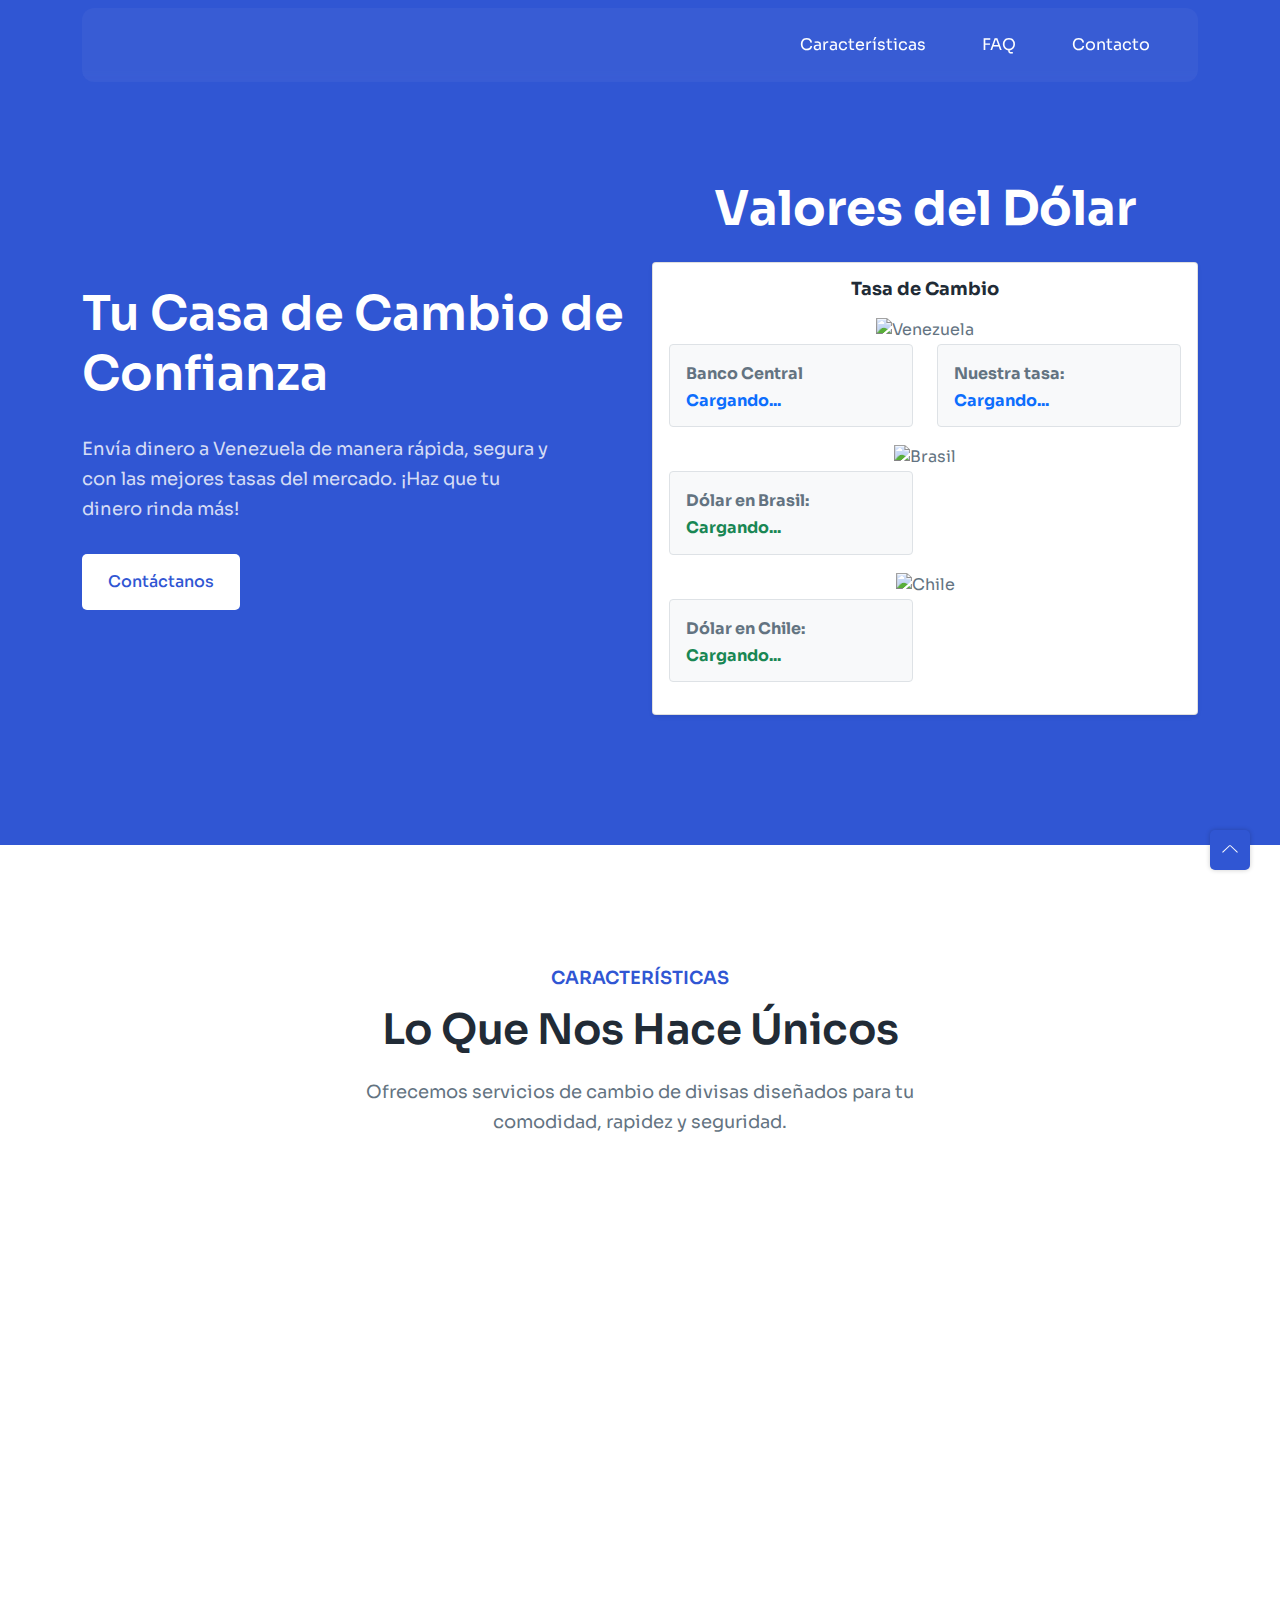
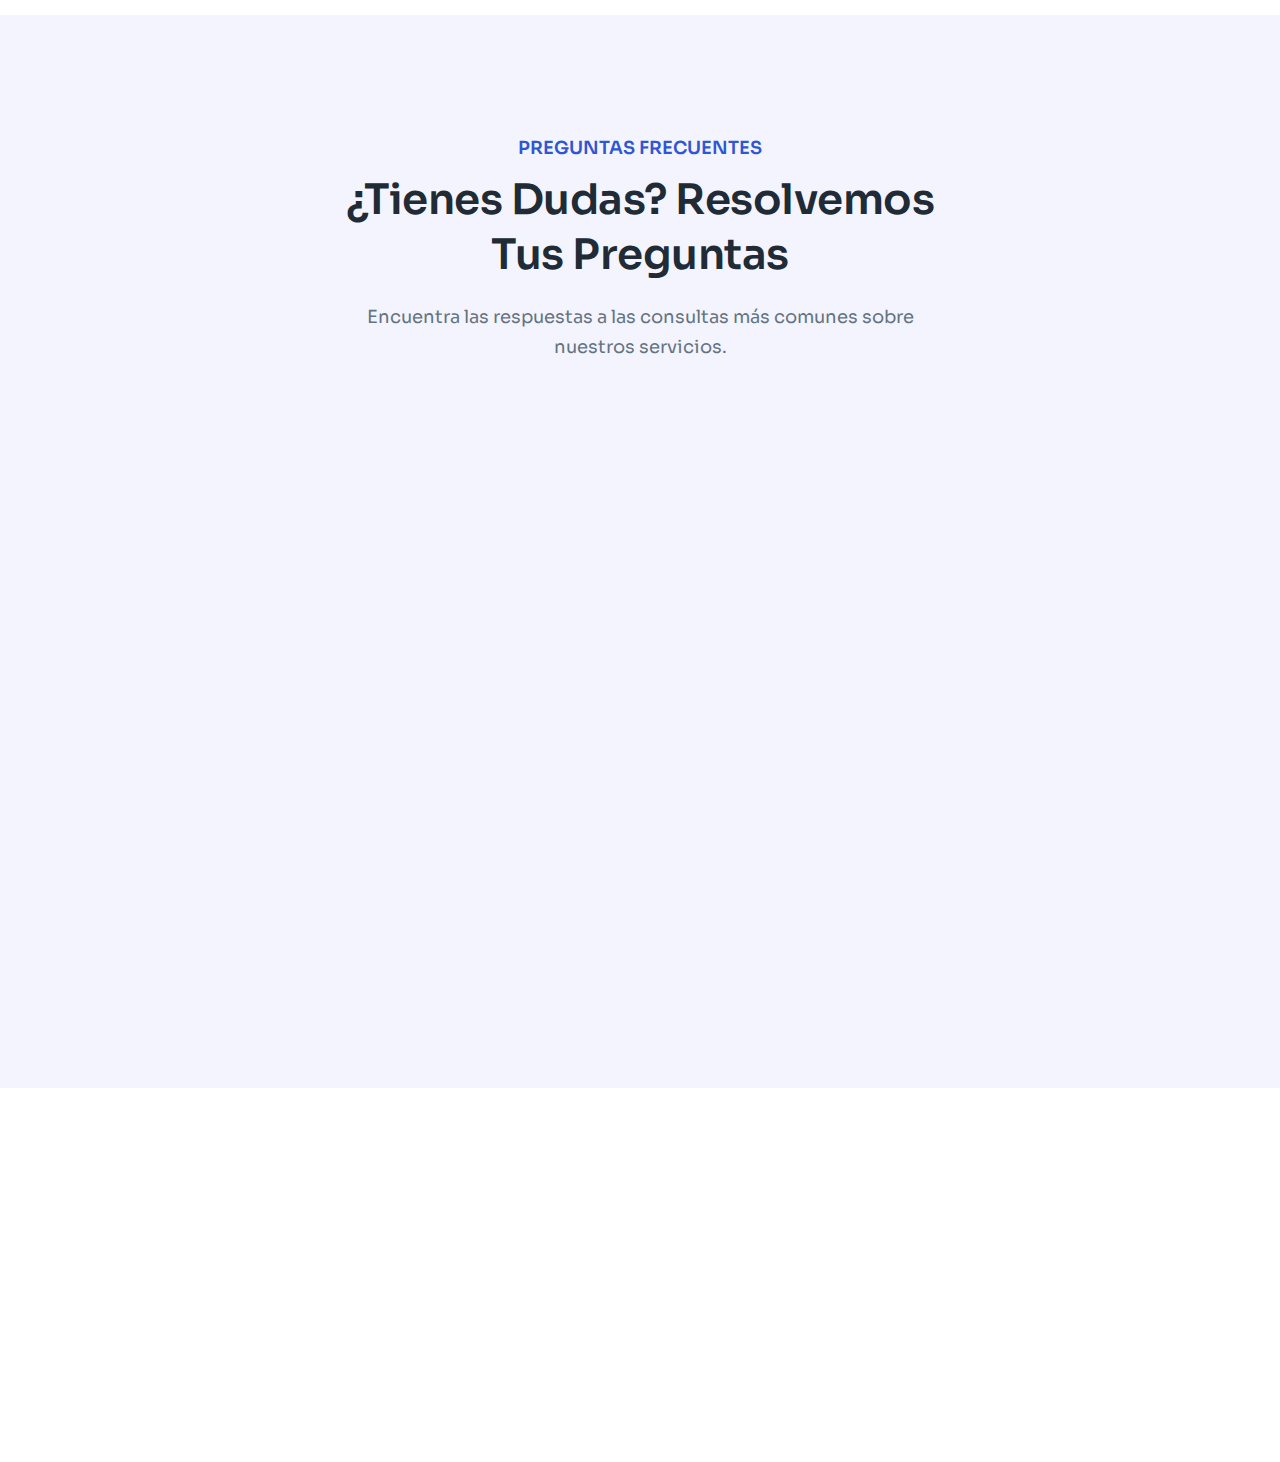
==== index.html @ 7895ccfb "first commit" ====
<!DOCTYPE html>
<html lang="es">

<head>
  <meta charset="UTF-8" />
  <meta http-equiv="X-UA-Compatible" content="IE=edge" />
  <meta name="viewport" content="width=device-width, initial-scale=1.0" />
  <title>Casa de Cambio Castillo | Brasil, Chile, Venezuela</title>

  <style>
    .flag {
      width: 70px;
      /* Tamaño más pequeño para íconos */
      height: auto;
      /* Mantener proporción */
      margin: 2px;
      /* Espaciado entre banderas */
      vertical-align: middle;
      /* Alinear con texto */
    }
  </style>

  <!-- Meta Descriptions -->
  <meta name="description"
    content="Casa de Cambio Castillo: Servicios confiables de cambio de divisas en Brasil, Chile y Venezuela. Ofrecemos tasas competitivas y atención personalizada." />
  <meta name="keywords"
    content="casa de cambio, cambio de divisas, Brasil, Chile, Venezuela, cambio de dólares, tasas de cambio" />
  <meta name="author" content="Casa de Cambio Castillo" />

  <!-- Open Graph para Redes Sociales -->
  <meta property="og:title" content="Casa de Cambio Castillo | Brasil, Chile, Venezuela" />
  <meta property="og:description"
    content="Cambio de divisas con las mejores tasas en Brasil, Chile y Venezuela. Servicios rápidos y seguros." />
  <meta property="og:image" content="assets/images/og-image.jpg" />
  <meta property="og:url" content="https://tu-sitio.com/" />
  <meta property="og:type" content="website" />

  <!-- Hreflang para contenido multilingüe -->
  <link rel="alternate" hreflang="es" href="https://tu-sitio.com/es/" />
  <link rel="alternate" hreflang="pt-br" href="https://tu-sitio.com/pt-br/" />
  <link rel="alternate" hreflang="en" href="https://tu-sitio.com/en/" />
  <link href="https://cdnjs.cloudflare.com/ajax/libs/font-awesome/6.0.0-beta3/css/all.min.css" rel="stylesheet">

  <!-- Favicon -->
  <link rel="shortcut icon" href="assets/images/favicon.svg" type="image/svg" />

  <!-- All CSS files -->
  <link rel="stylesheet" href="assets/css/bootstrap.min.css" />
  <link rel="stylesheet" href="assets/css/animate.css" />
  <link rel="stylesheet" href="assets/css/glightbox.min.css" />
  <link rel="stylesheet" href="assets/css/lineicons.css" />
  <link rel="stylesheet" href="assets/css/styles.css" />
</head>

<body>
  <!-- ====== Header Start ====== -->
  <header class="header">
    <div class="container">
      <div class="row">
        <div class="col-lg-12">
          <div class="navbar-wrapper">
            <nav class="navbar navbar-expand-lg">
              <button class="navbar-toggler">
                <span class="toggler-icon"> </span>
                <span class="toggler-icon"> </span>
                <span class="toggler-icon"> </span>
              </button>

              <div class="navbar-collapse">
                <ul id="nav" class="navbar-nav ms-auto">
                  <li class="nav-item">
                    <a class="menu-scroll" href="#features">Características</a>
                  </li>
                  <li class="nav-item">
                    <a class="menu-scroll" href="#faq">FAQ</a>
                  </li>
                  <li class="nav-item">
                    <a class="" href="#contact">Contacto</a>
                  </li>
                </ul>
              </div>
            </nav>
          </div>
        </div>
      </div>
    </div>
  </header>
  <!-- ====== Header End ====== -->

  <!-- ====== Hero Start ====== -->
  <section class="hero" id="home">
    <div class="container">
      <div class="row align-items-center">
        <div class="col-md-10 col-lg-6 col-xl-6">
          <div class="hero-content wow fadeInUp" data-wow-delay=".2s">
            <h1 class="hero-title">Tu Casa de Cambio de Confianza</h1>
            <p class="hero-desc">
              Envía dinero a Venezuela de manera rápida, segura y con las mejores
              tasas del mercado. ¡Haz que tu dinero rinda más!
            </p>
            <a href="https://wa.me/584124431994" class="main-btn">Contáctanos</a>
          </div>
        </div>
        <div class="col-lg-6">
          <div>
            <h1 class="text-center text-white mb-4">Valores del Dólar</h1>
            <div class="card shadow-sm">
              <div class="card-body">
                <h5 class="card-title text-center mb-3">Tasa de Cambio</h5>
                <div class="row">
                  <div class="col-12 text-center">
                    <img src="https://flagcdn.com/w320/ve.png" alt="Venezuela" class="flag">
                  </div>
                  <div class="col-md-6 mb-3">
                    <div class="p-3 border rounded bg-light">
                      <p class="mb-1">
                        <strong>Banco Central</strong>
                      </p>
                      <h6 id="dollar-b" class="text-primary">Cargando...</h6>
                    </div>
                  </div>
                  <div class="col-md-6 mb-3">
                    <div class="p-3 border rounded bg-light">
                      <p class="mb-1">
                        <strong>Nuestra tasa:</strong>
                      </p>
                      <h6 id="dollar-p" class="text-primary">Cargando...</h6>
                    </div>
                  </div>
                  <div class="col-12 text-center">
                    <img src="https://flagcdn.com/w320/br.png" alt="Brasil" class="flag">
                  </div>
                  <div class="col-md-6 mb-3">
                    <div class="p-3 border rounded bg-light">
                      <p class="mb-1">
                        <strong>Dólar en Brasil:</strong>
                      </p>
                      <h6 id="price" class="text-success">Cargando...</h6>
                    </div>
                  </div>
                  <div class="col-12 text-center">
                    <img src="https://flagcdn.com/w320/cl.png" alt="Chile" class="flag">
                  </div>
                  <div class="col-md-6 mb-3">
                    <div class="p-3 border rounded bg-light">
                      <p class="mb-1">
                        <strong>Dólar en Chile:</strong>
                      </p>
                      <h6 id="price_chile" class="text-success">
                        Cargando...
                      </h6>
                    </div>
                  </div>
                </div>
              </div>
            </div>
          </div>
        </div>
      </div>
    </div>
  </section>
  <!-- ====== Hero End ====== -->

  <!-- ====== Features Start ====== -->
  <section id="features" class="features">
    <div class="container">
      <div class="row">
        <div class="col-lg-12">
          <div class="section-title mx-auto text-center">
            <span>Características</span>
            <h2>Lo Que Nos Hace Únicos</h2>
            <p>
              Ofrecemos servicios de cambio de divisas diseñados para tu
              comodidad, rapidez y seguridad.
            </p>
          </div>
        </div>
      </div>
      <div class="row justify-content-center">
        <div class="col-xl-4 col-md-6 col-sm-9">
          <div class="single-feature wow fadeInUp" data-wow-delay=".1s">
            <div class="feature-icon">
              <i class="lni lni-hand"></i>
            </div>
            <div class="feature-content">
              <h3 class="feature-title">Fácil de usar</h3>
              <p class="feature-desc">
                Realiza tus transacciones en pocos pasos y sin complicaciones.
              </p>
            </div>
          </div>
        </div>
        <div class="col-xl-4 col-md-6 col-sm-9">
          <div class="single-feature wow fadeInUp" data-wow-delay=".15s">
            <div class="feature-icon">
              <i class="lni lni-lock"></i>
            </div>
            <div class="feature-content">
              <h3 class="feature-title">Alta Seguridad</h3>
              <p class="feature-desc">
                Protegemos tus transacciones con la mejor tecnología.
              </p>
            </div>
          </div>
        </div>
        <div class="col-xl-4 col-md-6 col-sm-9">
          <div class="single-feature wow fadeInUp" data-wow-delay=".2s">
            <div class="feature-icon">
              <i class="lni lni-layout"></i>
            </div>
            <div class="feature-content">
              <h3 class="feature-title">Diseño Intuitivo</h3>
              <p class="feature-desc">
                Navega en una plataforma amigable y funcional.
              </p>
            </div>
          </div>
        </div>
      </div>
    </div>
  </section>
  <!-- ====== Features End ====== -->

  <!-- ====== FAQ Start ====== -->
  <section id="faq" class="faq">
    <div class="container">
      <div class="row">
        <div class="col-lg-12">
          <div class="section-title text-center mx-auto">
            <span>Preguntas Frecuentes</span>
            <h2>¿Tienes Dudas? Resolvemos Tus Preguntas</h2>
            <p>
              Encuentra las respuestas a las consultas más comunes sobre
              nuestros servicios.
            </p>
          </div>
        </div>
      </div>

      <div class="row">
        <div class="col-lg-6">
          <div class="single-faq wow fadeInUp" data-wow-delay=".1s">
            <div class="faq-icon">
              <i class="lni lni-question-circle"></i>
            </div>
            <div class="faq-content">
              <h4>¿Cómo funciona el proceso de cambio?</h4>
              <p>
                Ofrecemos un sistema simple donde eliges la divisa, ingresas
                la cantidad y confirmas la transacción.
              </p>
            </div>
          </div>
          <div class="single-faq wow fadeInUp" data-wow-delay=".15s">
            <div class="faq-icon">
              <i class="lni lni-question-circle"></i>
            </div>
            <div class="faq-content">
              <h4>¿Es seguro usar esta plataforma?</h4>
              <p>
                Utilizamos encriptación avanzada para proteger tus datos y
                transacciones.
              </p>
            </div>
          </div>
          <div class="single-faq wow fadeInUp" data-wow-delay=".2s">
            <div class="faq-icon">
              <i class="lni lni-question-circle"></i>
            </div>
            <div class="faq-content">
              <h4>¿Cuáles son las tasas de cambio?</h4>
              <p>
                Ofrecemos las mejores tasas del mercado, actualizadas en
                tiempo real.
              </p>
            </div>
          </div>
        </div>
        <div class="col-lg-6">
          <div class="single-faq wow fadeInUp" data-wow-delay=".1s">
            <div class="faq-icon">
              <i class="lni lni-question-circle"></i>
            </div>
            <div class="faq-content">
              <h4>¿Puedo realizar cambios internacionales?</h4>
              <p>
                Sí, nuestra plataforma admite operaciones en múltiples
                divisas.
              </p>
            </div>
          </div>
          <div class="single-faq wow fadeInUp" data-wow-delay=".15s">
            <div class="faq-icon">
              <i class="lni lni-question-circle"></i>
            </div>
            <div class="faq-content">
              <h4>¿Qué métodos de pago aceptan?</h4>
              <p>
                Aceptamos transferencias bancarias, tarjetas de crédito y
                billeteras digitales.
              </p>
            </div>
          </div>
          <div class="single-faq wow fadeInUp" data-wow-delay=".2s">
            <div class="faq-icon">
              <i class="lni lni-question-circle"></i>
            </div>
            <div class="faq-content">
              <h4>¿Hay límites de transacción?</h4>
              <p>
                Sí, los límites varían según el tipo de cuenta y el método de
                pago seleccionado.
              </p>
            </div>
          </div>
        </div>
      </div>
    </div>
  </section>
  <!-- ====== FAQ End ====== -->

  <!-- ====== Footer Start ====== -->
  <footer id="contacto" class="footer wow fadeInUp" data-wow-delay=".15s">
    <div class="footer-widgets">
      <div class="container">
        <div class="row">
          <div class="col-xl-4 col-lg-4 col-md-6">
            <div class="widget">
              <p class="widget-desc">
                Somos tu mejor aliado para cambiar y gestionar tus divisas en
                Brasil, Chile y Venezuela de manera rápida y segura.
              </p>
              <ul class="widget-socials">
                <li>
                  <a href="javascript:void(0)">
                    <i class="lni lni-facebook-filled"></i>
                  </a>
                </li>
                <li>
                  <a href="javascript:void(0)">
                    <i class="lni lni-instagram-filled"></i>
                  </a>
                </li>
              </ul>
            </div>
          </div>

          <div class="col-xl-2 col-lg-2 col-md-6 col-sm-6">
            <div class="widget">
              <h5 class="widget-title">Sobre Nosotros</h5>
              <ul class="widget-links">
                <li>
                  <a href="javascript:void(0)">Inicio</a>
                </li>
                <li>
                  <a href="javascript:void(0)">Servicios</a>
                </li>
                <li>
                  <a href="javascript:void(0)">Acerca de</a>
                </li>
                <li>
                  <a href="javascript:void(0)">Opiniones</a>
                </li>
              </ul>
            </div>
          </div>
          <div class="col-xl-3 col-lg-3 col-md-6 col-sm-6">
            <div class="widget">
              <h5 class="widget-title">Nuestros Servicios</h5>
              <ul class="widget-links">
                <li>
                  <a href="javascript:void(0)">Cambio de Divisas</a>
                </li>
                <li>
                  <a href="javascript:void(0)">Transferencias Internacionales</a>
                </li>
                <li>
                  <a href="javascript:void(0)">Política de Privacidad</a>
                </li>
                <li>
                  <a href="javascript:void(0)">Términos y Condiciones</a>
                </li>
              </ul>
            </div>
          </div>
          <div class="col-xl-3 col-lg-3 col-md-6 col-sm-6">
            <div class="widget">
              <h5 class="widget-title">Contáctanos</h5>
              <ul class="widget-links">
                <li>
                  <a href="https://wa.me/554999422079">Brasil: +55 49 9942-2079</a>
                </li>
                <li>
                  <a href="https://wa.me/56971733481">Chile: +56 9 7173 3481</a>
                </li>
                <li>
                  <a href="https://wa.me/584249677596">Venezuela: +58 424-9677596</a>
                </li>
              </ul>

            </div>
          </div>
        </div>
      </div>
    </div>
  </footer>

  <!-- ====== Footer End ====== -->

  <!-- ====== Back To Top Start ====== -->
  <a href="javascript:void(0)" class="back-to-top">
    <i class="lni lni-chevron-up"> </i>
  </a>
  <!-- ====== Back To Top End ====== -->

  <!-- ====== All Javascript Files ====== -->
  <script src="assets/js/bootstrap.bundle.min.js"></script>
  <script src="assets/js/wow.min.js"></script>
  <script src="assets/js/glightbox.min.js"></script>
  <script src="assets/js/main.js"></script>

  <script>
    async function getDollarValueVenezuela() {
      try {
        const response = await fetch("https://ve.dolarapi.com/v1/dolares");
        const data = await response.json();
        const dolarCentral = data[0].promedio;
        const dolarParalelo = data[2].promedio;
        const SumDolar = dolarCentral + dolarParalelo
        const dolarResult = SumDolar / 2

        console.log(dolarResult, 'dolarResult')

        document.getElementById("dollar-b").textContent = dolarCentral.toFixed(2);
        document.getElementById("dollar-p").textContent = dolarResult.toFixed(2);
      } catch (error) {
        console.error("Error al obtener los datos de Venezuela:", error);
      }
    }

    async function getDollarValueBrazil() {
      try {
        const response = await fetch(
          "https://economia.awesomeapi.com.br/json/last/USD-BRL"
        );
        const data = await response.json();
        const { ask } = data.USDBRL;
        document.getElementById("price").textContent = ask;
      } catch (error) {
        console.error("Error al obtener los datos de Brasil:", error);
      }
    }

    async function getDollarValueChile() {
      try {
        const response = await fetch("https://mindicador.cl/api");
        const data = await response.json();

        const price_chile = data.dolar.valor;

        const price_chile_rounded = (parseFloat(price_chile) - 2.24).toFixed(
          2
        );

        document.getElementById("price_chile").textContent = price_chile;
        document.getElementById("price_chile_rounded").textContent =
          price_chile_rounded;
      } catch (error) {
        console.error("Error al obtener los datos de Brasil:", error);
      }
    }

    // Llamar a las funciones al cargar la página
    document.addEventListener("DOMContentLoaded", () => {
      getDollarValueVenezuela();
      getDollarValueBrazil();
      getDollarValueChile();
    });
  </script>
</body>

</html>
---- assets/css/styles.css ----
/* =======

	Template Name: Alif Bootstrap
	Author: Shafiq Hammad
	Version: 1.0

======== */
/*===========================
  COMMON css 
===========================*/
@import url("https://fonts.googleapis.com/css2?family=Sora:wght@300;400;500;600;700&display=swap");
:root {
  --font: "Sora", sans-serif;
  --body-color: #637381;
  --heading-color: #212b36;
  --primary-color: #3056d3;
  --white: #ffffff;
}

body {
  font-family: var(--font);
  font-weight: normal;
  font-style: normal;
  color: var(--body-color);
  overflow-x: hidden;
}

* {
  margin: 0;
  padding: 0;
  -webkit-box-sizing: border-box;
  box-sizing: border-box;
}

img {
  max-width: 100%;
}

a,
button,
input,
textarea {
  -webkit-transition: all 0.3s ease-out 0s;
  transition: all 0.3s ease-out 0s;
}

a,
a:focus,
input:focus,
textarea:focus,
button:focus,
.navbar-toggler:focus {
  text-decoration: none;
  outline: none;
  -webkit-box-shadow: none;
          box-shadow: none;
}

a:focus,
a:hover {
  text-decoration: none;
}

i,
span,
a {
  display: inline-block;
}

audio,
canvas,
iframe,
img,
svg,
video {
  vertical-align: middle;
}

h1,
h2,
h3,
h4,
h5,
h6 {
  font-weight: 700;
  color: var(--heading-color);
  margin: 0px;
}

h1 {
  font-size: 48px;
}

h2 {
  font-size: 36px;
}

h3 {
  font-size: 28px;
}

h4 {
  font-size: 22px;
}

h5 {
  font-size: 18px;
}

h6 {
  font-size: 16px;
}

ul,
ol {
  margin: 0px;
  padding: 0px;
  list-style-type: none;
}

p {
  font-size: 16px;
  font-weight: 400;
  line-height: 26px;
  color: var(--body-color);
  margin: 0px;
}

.bg_cover {
  background-position: center center;
  background-size: cover;
  background-repeat: no-repeat;
  width: 100%;
  height: 100%;
}

/*===== All Button Style =====*/
.main-btn {
  display: inline-block;
  text-align: center;
  white-space: nowrap;
  vertical-align: middle;
  font-weight: 500;
  font-size: 16px;
  border-radius: 5px;
  padding: 15px 25px;
  border: 1px solid transparent;
  color: var(--white);
  cursor: pointer;
  z-index: 5;
  -webkit-transition: all 0.4s ease-out 0s;
  transition: all 0.4s ease-out 0s;
  background: var(--primary-color);
}

.main-btn:hover {
  color: var(--white);
  background: var(--heading-color);
}

@media (max-width: 767px) {
  .container {
    padding-left: 40px;
    padding-right: 40px;
  }
}

@media only screen and (min-width: 576px) and (max-width: 767px) {
  .container {
    padding-left: 20px;
    padding-right: 20px;
  }
}

.back-to-top {
  width: 40px;
  height: 40px;
  line-height: 40px;
  background: var(--primary-color);
  -webkit-box-shadow: 0px 0px 5px rgba(0, 0, 0, 0.2);
          box-shadow: 0px 0px 5px rgba(0, 0, 0, 0.2);
  text-align: center;
  -webkit-box-pack: center;
      -ms-flex-pack: center;
          justify-content: center;
  -webkit-box-align: center;
      -ms-flex-align: center;
          align-items: center;
  border-radius: 5px;
  position: fixed;
  right: 30px;
  bottom: 30px;
  z-index: 99;
  color: var(--white);
}

.back-to-top:hover {
  color: var(--white);
  background: var(--heading-color);
}

/* ===== Header CSS ===== */
.header {
  position: absolute;
  top: 0;
  left: 0;
  width: 100%;
  z-index: 99;
  -webkit-transition: all 0.3s ease-out 0s;
  transition: all 0.3s ease-out 0s;
}

.navbar-wrapper {
  background-color: rgba(255, 255, 255, 0.04);
  -webkit-backdrop-filter: blur(5px);
          backdrop-filter: blur(5px);
  -webkit-transition: all 0.3s ease-out 0s;
  transition: all 0.3s ease-out 0s;
  border-radius: 12px;
  margin-top: 8px;
}

.sticky {
  width: 100%;
  position: fixed;
  z-index: 99;
}

.sticky .navbar-wrapper {
  background-color: rgba(255, 255, 255, 0.8);
  -webkit-box-shadow: inset 0 -1px 0 0 rgba(0, 0, 0, 0.1);
  box-shadow: inset 0 -1px 0 0 rgba(0, 0, 0, 0.1);
}

.navbar {
  padding: 0px 20px;
  border-radius: 5px;
  position: relative;
  -webkit-transition: all 0.3s ease-out 0s;
  transition: all 0.3s ease-out 0s;
}

.navbar-brand {
  padding: 0;
}

@media only screen and (min-width: 768px) and (max-width: 991px), (max-width: 767px) {
  .navbar-brand {
    padding: 5px 0px;
  }
}

.navbar-brand img {
  max-width: 160px;
}

.navbar-toggler {
  padding: 0;
}

.navbar-toggler .toggler-icon {
  width: 30px;
  height: 2px;
  background-color: var(--white);
  display: block;
  margin: 5px 0;
  position: relative;
  -webkit-transition: all 0.3s ease-out 0s;
  transition: all 0.3s ease-out 0s;
}

.navbar-toggler.active .toggler-icon:nth-of-type(1) {
  -webkit-transform: rotate(45deg);
  transform: rotate(45deg);
  top: 7px;
}

.navbar-toggler.active .toggler-icon:nth-of-type(2) {
  opacity: 0;
}

.navbar-toggler.active .toggler-icon:nth-of-type(3) {
  -webkit-transform: rotate(135deg);
  transform: rotate(135deg);
  top: -7px;
}

@media only screen and (min-width: 768px) and (max-width: 991px), (max-width: 767px) {
  .navbar-collapse {
    position: absolute;
    top: 100%;
    right: 0;
    max-width: 300px;
    width: 100%;
    background-color: var(--white);
    z-index: 9;
    -webkit-box-shadow: 0px 15px 20px 0px rgba(0, 0, 0, 0.1);
    box-shadow: 0px 15px 20px 0px rgba(0, 0, 0, 0.1);
    padding: 0px;
    display: none;
    border-radius: 5px;
  }
  .navbar-collapse.show {
    display: block;
  }
}

@media only screen and (min-width: 768px) and (max-width: 991px), (max-width: 767px) {
  .navbar-nav {
    padding: 20px 30px;
  }
}

.navbar-nav .nav-item {
  position: relative;
  padding: 0px 20px;
}

@media only screen and (min-width: 992px) and (max-width: 1199px) {
  .navbar-nav .nav-item {
    padding: 0px 12px;
  }
}

@media only screen and (min-width: 768px) and (max-width: 991px), (max-width: 767px) {
  .navbar-nav .nav-item {
    padding: 0px;
  }
}

.navbar-nav .nav-item > a {
  font-size: 16px;
  font-weight: 400;
  color: var(--white);
  -webkit-transition: all 0.3s ease-out 0s;
  transition: all 0.3s ease-out 0s;
  padding: 25px 8px;
  position: relative;
}

@media only screen and (min-width: 768px) and (max-width: 991px), (max-width: 767px) {
  .navbar-nav .nav-item > a {
    display: block;
    padding: 8px 0;
    color: var(--heading-color);
  }
}

.navbar-nav .nav-item > a:hover, .navbar-nav .nav-item > a.active {
  color: var(--white);
  opacity: 0.5;
}

@media only screen and (min-width: 768px) and (max-width: 991px), (max-width: 767px) {
  .navbar-nav .nav-item > a:hover, .navbar-nav .nav-item > a.active {
    color: var(--primary-color);
    opacity: 1;
  }
}

.navbar-nav .nav-item:hover > a {
  color: var(--white);
  opacity: 0.5;
}

@media only screen and (min-width: 768px) and (max-width: 991px), (max-width: 767px) {
  .navbar-nav .nav-item:hover > a {
    color: var(--primary-color);
    opacity: 1;
  }
}

@media only screen and (min-width: 768px) and (max-width: 991px), (max-width: 767px) {
  .navbar-btn {
    position: absolute;
    top: 50%;
    right: 70px;
    -webkit-transform: translateY(-50%);
    transform: translateY(-50%);
  }
}

.navbar-btn .main-btn {
  padding: 8px 16px;
  background: transparent;
}

.navbar-btn .login-btn:hover {
  opacity: 0.5;
}

.navbar-btn .white-btn {
  background: rgba(255, 255, 255, 0.2);
}

.navbar-btn .white-btn:hover {
  background: white;
  color: var(--heading-color);
}

.sticky .navbar-toggler .toggler-icon {
  background-color: var(--heading-color);
}

.sticky .navbar-nav .nav-item:hover > a {
  color: var(--primary-color);
  opacity: 1;
}

.sticky .navbar-nav .nav-item a {
  color: var(--heading-color);
}

.sticky .navbar-nav .nav-item a.active, .sticky .navbar-nav .nav-item a:hover {
  color: var(--primary-color);
  opacity: 1;
}

.sticky .navbar-btn .main-btn.login-btn {
  color: var(--heading-color);
}

.sticky .navbar-btn .main-btn.login-btn:hover {
  color: var(--primary-color);
  opacity: 1;
}

.sticky .navbar-btn .white-btn {
  background: var(--primary-color);
  color: var(--white);
}

.sticky .navbar-btn .white-btn:hover {
  background: var(--heading-color);
}

/* ===== Hero CSS ===== */
.hero {
  background: var(--primary-color);
  padding-top: 180px;
  padding-bottom: 130px;
  position: relative;
}

@media only screen and (min-width: 768px) and (max-width: 991px), (max-width: 767px) {
  .hero {
    padding-top: 150px;
  }
}

.hero-content {
  max-width: 780px;
  margin: auto;
}

@media only screen and (min-width: 768px) and (max-width: 991px), (max-width: 767px) {
  .hero-content {
    margin-bottom: 50px;
  }
}

.hero-content .hero-title {
  color: var(--white);
  font-weight: 600;
  font-size: 48px;
  line-height: 60px;
  margin-bottom: 30px;
}

@media only screen and (min-width: 992px) and (max-width: 1199px) {
  .hero-content .hero-title {
    font-size: 45px;
  }
}

@media (max-width: 767px) {
  .hero-content .hero-title {
    font-size: 26px;
    line-height: 38px;
  }
}

@media only screen and (min-width: 576px) and (max-width: 767px) {
  .hero-content .hero-title {
    font-size: 38px;
    line-height: 48px;
  }
}

.hero-content .hero-desc {
  font-weight: normal;
  font-size: 18px;
  line-height: 30px;
  color: var(--white);
  opacity: 0.8;
  margin-bottom: 30px;
  padding-right: 80px;
}

@media only screen and (min-width: 992px) and (max-width: 1199px) {
  .hero-content .hero-desc {
    padding-right: 70px;
  }
}

@media only screen and (min-width: 992px) and (max-width: 1199px), (max-width: 767px) {
  .hero-content .hero-desc {
    font-size: 16px;
    line-height: 28px;
  }
}

.hero-content .main-btn {
  background: var(--white);
  color: var(--primary-color);
}

.hero-content .main-btn:hover {
  background: var(--heading-color);
  color: var(--white);
}

.hero-image {
  text-align: center;
  position: absolute;
  top: 0;
  right: 0;
  width: 48%;
  height: 100%;
  z-index: 1;
}

@media only screen and (min-width: 768px) and (max-width: 991px), (max-width: 767px) {
  .hero-image {
    position: relative;
    width: 100%;
    border-radius: 12px;
    overflow: hidden;
  }
}

.hero-image .video-btn-wrapper {
  display: -webkit-box;
  display: -ms-flexbox;
  display: flex;
  -webkit-box-align: center;
      -ms-flex-align: center;
          align-items: center;
  -webkit-box-pack: center;
      -ms-flex-pack: center;
          justify-content: center;
  position: absolute;
  left: 0;
  top: 0;
  width: 100%;
  height: 100%;
  background: rgba(0, 0, 0, 0.1);
  border-radius: 12px;
}

.hero-image .video-btn {
  width: 100px;
  height: 100px;
  background: var(--white);
  border-radius: 50%;
  display: -webkit-box;
  display: -ms-flexbox;
  display: flex;
  -webkit-box-align: center;
      -ms-flex-align: center;
          align-items: center;
  -webkit-box-pack: center;
      -ms-flex-pack: center;
          justify-content: center;
}

.hero-image .video-btn:hover {
  background: var(--primary-color);
  color: var(--white);
}

.hero-image img {
  width: 100%;
  height: 100%;
  -o-object-fit: cover;
     object-fit: cover;
  -o-object-position: center;
     object-position: center;
}

/* ===== Features CSS ===== */
.features {
  padding-top: 120px;
  padding-bottom: 90px;
}

@media (max-width: 767px) {
  .features {
    padding-top: 80px;
    padding-bottom: 40px;
  }
}

.section-title {
  max-width: 620px;
  margin-bottom: 70px;
}

.section-title span {
  font-weight: 600;
  font-size: 18px;
  color: var(--primary-color);
  margin-bottom: 10px;
  text-transform: uppercase;
}

@media (max-width: 767px) {
  .section-title span {
    font-size: 16px;
  }
}

.section-title h2 {
  font-weight: 600;
  font-size: 42px;
  line-height: 55px;
  text-transform: capitalize;
  letter-spacing: -0.5px;
  color: var(--heading-color);
  margin-bottom: 20px;
}

@media (max-width: 767px) {
  .section-title h2 {
    font-size: 32px;
    line-height: 40px;
  }
}

@media only screen and (min-width: 576px) and (max-width: 767px) {
  .section-title h2 {
    font-size: 38px;
    line-height: 45px;
  }
}

.section-title p {
  font-size: 18px;
  line-height: 30px;
}

@media (max-width: 767px) {
  .section-title p {
    font-size: 16px;
    line-height: 26px;
  }
}

.single-feature {
  margin-bottom: 40px;
  text-align: center;
  background: var(--white);
  border-radius: 12px;
  padding: 40px 30px;
  -webkit-box-shadow: 0px 0px 10px rgba(0, 0, 0, 0.05);
          box-shadow: 0px 0px 10px rgba(0, 0, 0, 0.05);
  -webkit-transition: all 0.3s ease-out 0s;
  transition: all 0.3s ease-out 0s;
}

.single-feature:hover {
  background: var(--primary-color);
}

.single-feature:hover .feature-icon {
  background: var(--white);
  color: var(--primary-color);
}

.single-feature:hover .feature-icon::before {
  background: var(--white);
}

.single-feature:hover .feature-title {
  color: var(--white);
}

.single-feature:hover .feature-desc {
  color: var(--white);
  opacity: 0.8;
}

.single-feature .feature-icon {
  width: 70px;
  height: 70px;
  display: -webkit-box;
  display: -ms-flexbox;
  display: flex;
  -webkit-box-align: center;
      -ms-flex-align: center;
          align-items: center;
  -webkit-box-pack: center;
      -ms-flex-pack: center;
          justify-content: center;
  border-radius: 50%;
  background: var(--primary-color);
  font-size: 32px;
  color: var(--white);
  position: relative;
  z-index: 1;
  text-align: center;
  margin: auto;
  margin-bottom: 40px;
  -webkit-transition: all 0.3s ease-out 0s;
  transition: all 0.3s ease-out 0s;
}

.single-feature .feature-icon::before {
  content: "";
  position: absolute;
  width: 100%;
  height: 100%;
  top: 0;
  left: 0;
  border-radius: inherit;
  background: var(--primary-color);
  opacity: 0.2;
  z-index: -1;
  -webkit-transition: all 0.3s ease-out 0s;
  transition: all 0.3s ease-out 0s;
  -webkit-transform: scale(1.2);
  transform: scale(1.2);
}

.single-feature .feature-title {
  font-weight: 600;
  font-size: 20px;
  line-height: 28px;
  margin-bottom: 12px;
  -webkit-transition: all 0.3s ease-out 0s;
  transition: all 0.3s ease-out 0s;
}

@media only screen and (min-width: 992px) and (max-width: 1199px) {
  .single-feature .feature-title {
    font-size: 18px;
    line-height: 26px;
  }
}

.single-feature .feature-desc {
  font-size: 16px;
  line-height: 24px;
  -webkit-transition: all 0.3s ease-out 0s;
  transition: all 0.3s ease-out 0s;
}

/* ===== FAQ CSS ===== */
.faq {
  padding-top: 120px;
  padding-bottom: 90px;
  background: #f3f4fe;
  position: relative;
  z-index: 1;
}

@media (max-width: 767px) {
  .faq {
    padding-top: 80px;
    padding-bottom: 50px;
  }
}

.faq .shape {
  position: absolute;
  z-index: -1;
  left: 0;
  bottom: 0;
}

.single-faq {
  background: var(--white);
  border: 1px solid #f3f4fe;
  -webkit-box-shadow: 0px 20px 95px rgba(201, 203, 204, 0.3);
          box-shadow: 0px 20px 95px rgba(201, 203, 204, 0.3);
  border-radius: 10px;
  margin-bottom: 30px;
  display: -webkit-box;
  display: -ms-flexbox;
  display: flex;
  -webkit-box-align: start;
      -ms-flex-align: start;
          align-items: flex-start;
  padding: 30px;
}

.single-faq .faq-icon {
  max-width: 50px;
  width: 100%;
  margin-right: 20px;
  height: 50px;
  border-radius: 50%;
  display: -webkit-box;
  display: -ms-flexbox;
  display: flex;
  -webkit-box-align: center;
      -ms-flex-align: center;
          align-items: center;
  -webkit-box-pack: center;
      -ms-flex-pack: center;
          justify-content: center;
  border-radius: 50%;
  background: var(--primary-color);
  color: var(--white);
  font-size: 20px;
  position: relative;
  z-index: 1;
}

.single-faq .faq-icon::after {
  content: "";
  position: absolute;
  top: 0;
  left: 0;
  width: 100%;
  height: 100%;
  border-radius: inherit;
  background: var(--primary-color);
  opacity: 0.2;
  -webkit-transform: scale(1.2);
  transform: scale(1.2);
}

.single-faq .faq-content h4 {
  font-weight: 600;
  font-size: 20px;
  color: var(--heading-color);
  margin-bottom: 12px;
}

/* ===== Team CSS ===== */
.team {
  padding-top: 120px;
  padding-bottom: 80px;
}

@media (max-width: 767px) {
  .team {
    padding-top: 80px;
    padding-bottom: 40px;
  }
}

.single-team {
  margin-bottom: 40px;
  background: var(--white);
  text-align: center;
  position: relative;
  z-index: 1;
  overflow: hidden;
  padding: 30px 15px;
  border-radius: 12px;
  -webkit-box-shadow: 0px 0px 15px rgba(0, 0, 0, 0.05);
          box-shadow: 0px 0px 15px rgba(0, 0, 0, 0.05);
}

.single-team::after {
  content: "";
  position: absolute;
  z-index: -1;
  left: 0;
  top: 0;
  width: 100%;
  height: 120px;
  background: var(--primary-color);
}

.single-team .team-image-wrapper {
  width: 170px;
  height: 170px;
  position: relative;
  margin: 0px auto 25px;
}

.single-team .team-image {
  border-radius: 50%;
}

.single-team .team-image img {
  width: 100%;
  border-radius: 50%;
}

.single-team .shape {
  position: absolute;
  z-index: -1;
}

.single-team .shape.shape-1 {
  top: 0;
  left: 0;
}

.single-team .shape.shape-2 {
  bottom: 0;
  right: 0;
}

.single-team .team-info {
  text-align: center;
  margin-bottom: 20px;
}

.single-team .team-info h5 {
  font-weight: 500;
  font-size: 18px;
  text-transform: capitalize;
  margin-bottom: 10px;
}

.single-team .team-info h6 {
  font-weight: 500;
  font-size: 12px;
  color: var(--body-color);
}

.single-team .team-socials {
  display: -webkit-box;
  display: -ms-flexbox;
  display: flex;
  -webkit-box-align: center;
      -ms-flex-align: center;
          align-items: center;
  -webkit-box-pack: center;
      -ms-flex-pack: center;
          justify-content: center;
}

.single-team .team-socials a {
  width: 32px;
  height: 32px;
  display: -webkit-box;
  display: -ms-flexbox;
  display: flex;
  -webkit-box-align: center;
      -ms-flex-align: center;
          align-items: center;
  -webkit-box-pack: center;
      -ms-flex-pack: center;
          justify-content: center;
  margin: 0px 10px;
  color: #cdced6;
}

.single-team .team-socials a:hover {
  color: var(--primary-color);
}

/* ===== Footer CSS ===== */
.footer {
  background: var(--heading-color);
  padding-top: 100px;
  position: relative;
  z-index: 1;
  overflow: hidden;
}

.widget {
  margin-bottom: 50px;
}

.widget .footer-logo {
  max-width: 160px;
  display: block;
  margin-bottom: 10px;
}

.widget .footer-logo img {
  width: 100%;
}

.widget .widget-desc {
  font-size: 15px;
  line-height: 24px;
  color: var(--white);
  opacity: 0.5;
  margin-bottom: 30px;
  max-width: 260px;
}

.widget .widget-socials {
  display: -webkit-box;
  display: -ms-flexbox;
  display: flex;
  -webkit-box-align: center;
      -ms-flex-align: center;
          align-items: center;
}

.widget .widget-socials a {
  font-size: 16px;
  color: var(--white);
  opacity: 0.5;
  margin-right: 20px;
}

.widget .widget-socials a:hover {
  opacity: 1;
}

.widget .widget-title {
  font-weight: 600;
  font-size: 18px;
  margin-bottom: 35px;
  color: var(--white);
}

.widget .widget-links a {
  display: inline-block;
  margin-bottom: 12px;
  font-size: 15px;
  line-height: 30px;
  color: var(--white);
  opacity: 0.5;
}

.widget .widget-links a:hover {
  opacity: 1;
  text-decoration: underline;
}
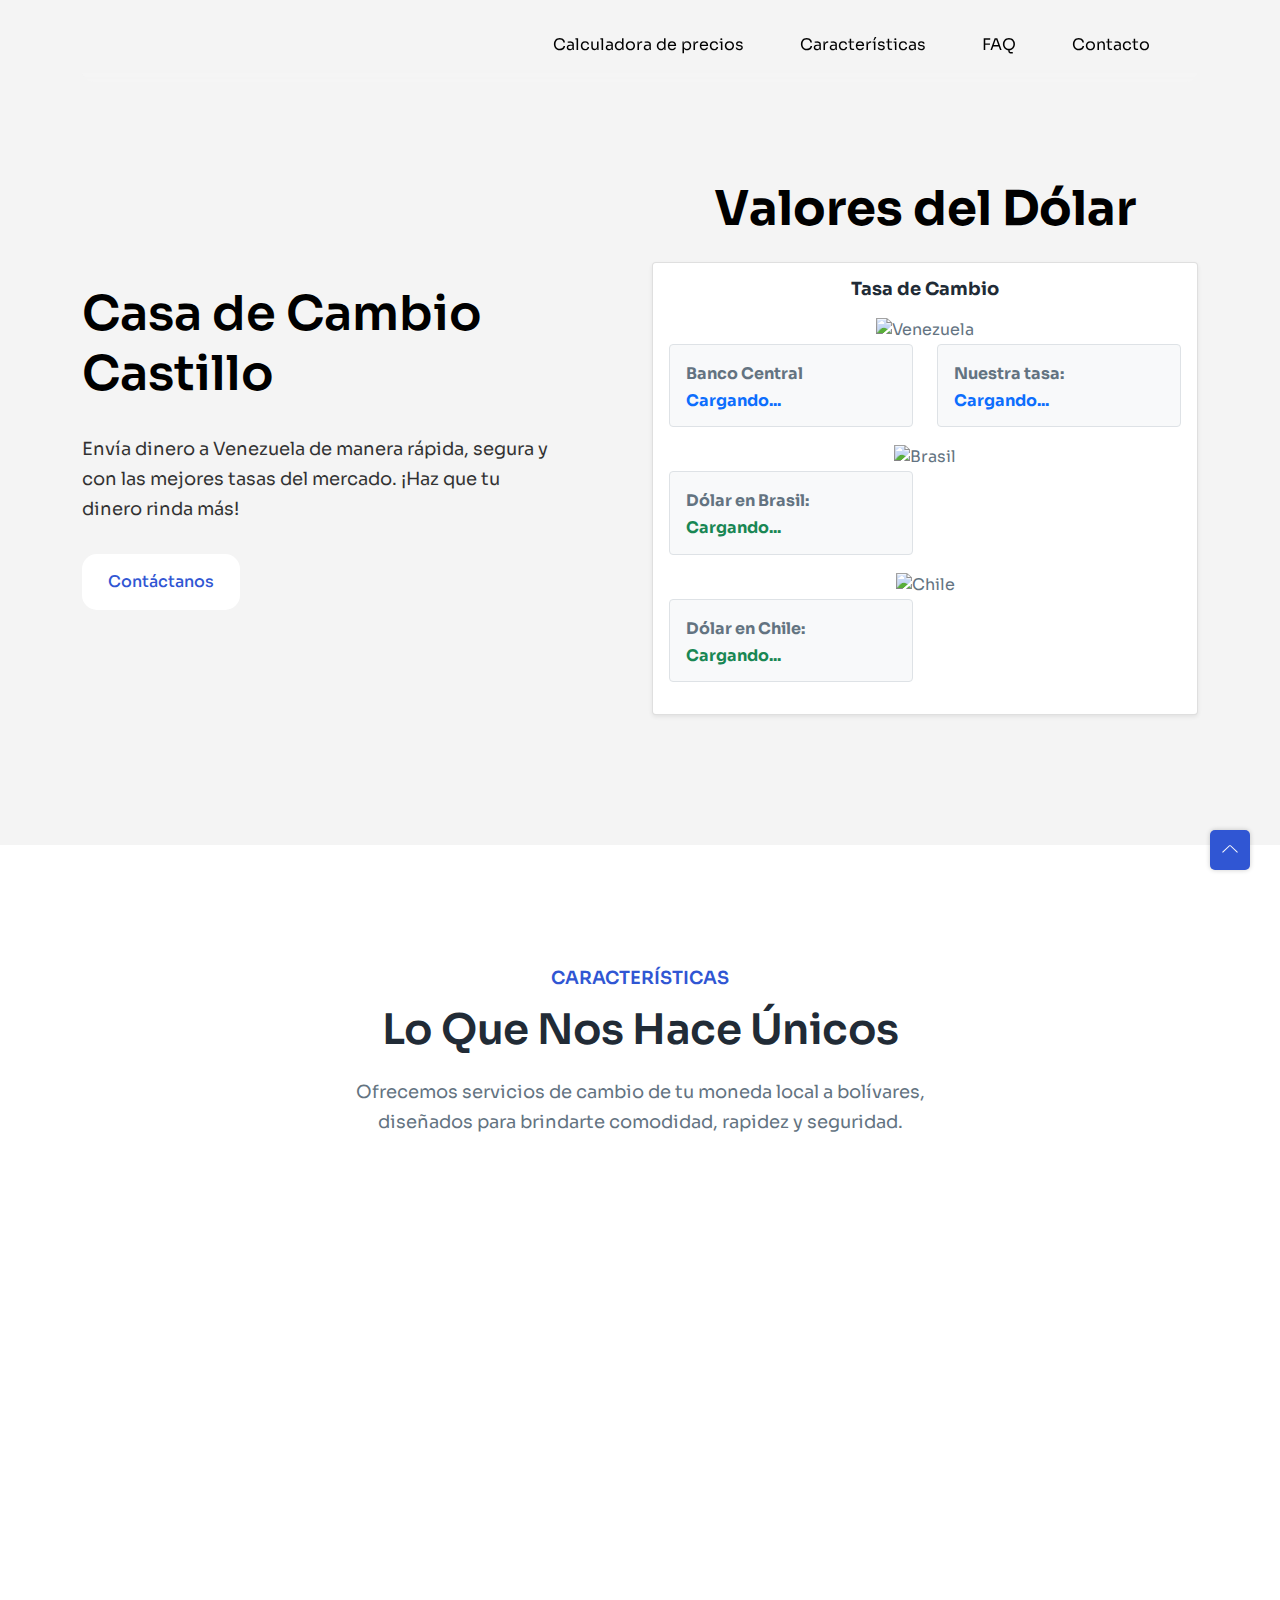
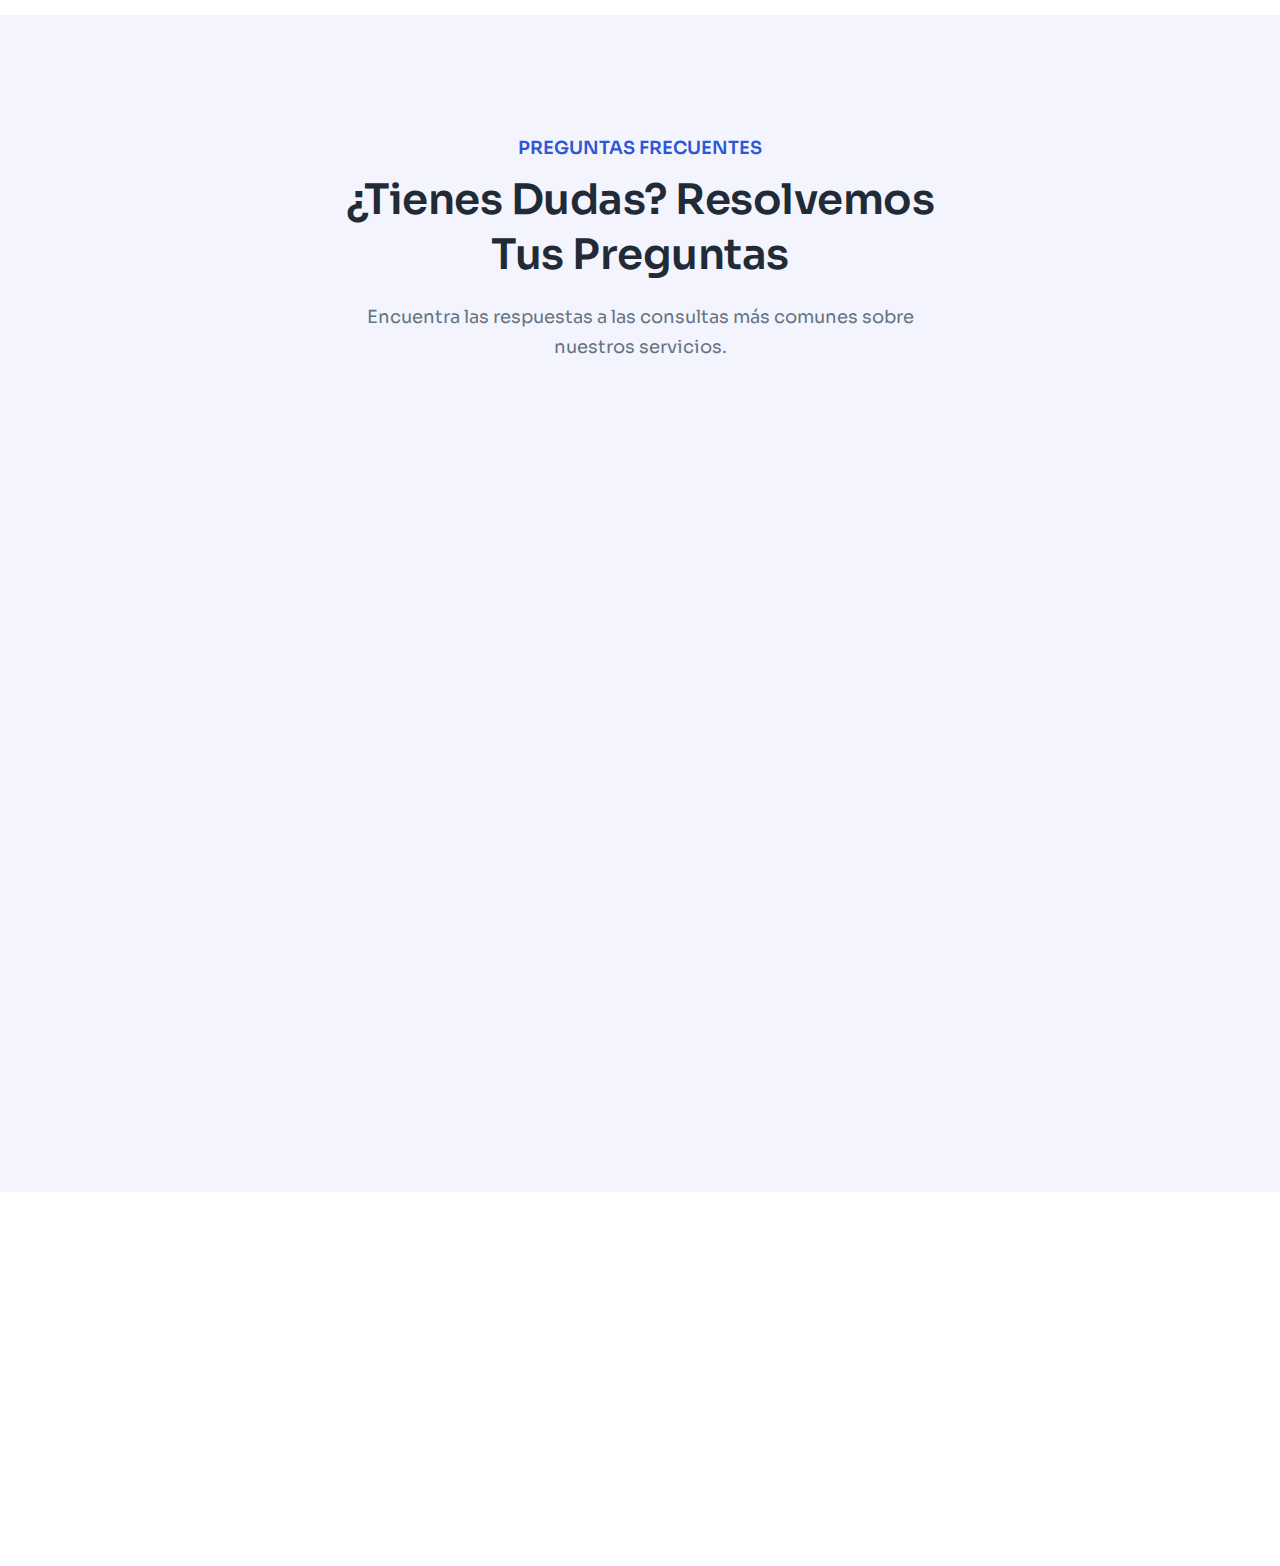
==== commit d96a9b82: "upate" ====
--- a/index.html
+++ b/index.html
@@ -69,13 +69,16 @@
               <div class="navbar-collapse">
                 <ul id="nav" class="navbar-nav ms-auto">
                   <li class="nav-item">
-                    <a class="menu-scroll" href="#features">Características</a>
+                    <a class="text-black" href="./paso-1.html">Calculadora de precios</a>
                   </li>
                   <li class="nav-item">
-                    <a class="menu-scroll" href="#faq">FAQ</a>
+                    <a class="menu-scroll text-black" href="#features">Características</a>
                   </li>
                   <li class="nav-item">
-                    <a class="" href="#contact">Contacto</a>
+                    <a class="menu-scroll text-black" href="#faq">FAQ</a>
+                  </li>
+                  <li class="nav-item">
+                    <a class="text-black" href="#contact">Contacto</a>
                   </li>
                 </ul>
               </div>
@@ -93,8 +96,8 @@
       <div class="row align-items-center">
         <div class="col-md-10 col-lg-6 col-xl-6">
           <div class="hero-content wow fadeInUp" data-wow-delay=".2s">
-            <h1 class="hero-title">Tu Casa de Cambio de Confianza</h1>
-            <p class="hero-desc">
+            <h1 class="hero-title text-black">Casa de Cambio Castillo</h1>
+            <p class="hero-desc text-black">
               Envía dinero a Venezuela de manera rápida, segura y con las mejores
               tasas del mercado. ¡Haz que tu dinero rinda más!
             </p>
@@ -103,7 +106,7 @@
         </div>
         <div class="col-lg-6">
           <div>
-            <h1 class="text-center text-white mb-4">Valores del Dólar</h1>
+            <h1 class="text-center text-black mb-4">Valores del Dólar</h1>
             <div class="card shadow-sm">
               <div class="card-body">
                 <h5 class="card-title text-center mb-3">Tasa de Cambio</h5>
@@ -170,8 +173,8 @@
             <span>Características</span>
             <h2>Lo Que Nos Hace Únicos</h2>
             <p>
-              Ofrecemos servicios de cambio de divisas diseñados para tu
-              comodidad, rapidez y seguridad.
+              Ofrecemos servicios de cambio de tu moneda local a bolívares, diseñados para brindarte comodidad, rapidez
+              y seguridad.
             </p>
           </div>
         </div>
@@ -198,7 +201,7 @@
             <div class="feature-content">
               <h3 class="feature-title">Alta Seguridad</h3>
               <p class="feature-desc">
-                Protegemos tus transacciones con la mejor tecnología.
+                Rapido y seguro.
               </p>
             </div>
           </div>
@@ -246,8 +249,8 @@
             <div class="faq-content">
               <h4>¿Cómo funciona el proceso de cambio?</h4>
               <p>
-                Ofrecemos un sistema simple donde eliges la divisa, ingresas
-                la cantidad y confirmas la transacción.
+                Nuestra plataforma te permite calcular el monto a enviar y lo que recibirás.
+                Una vez listo, puedes contactarnos directamente por WhatsApp para finalizar el proceso.
               </p>
             </div>
           </div>
@@ -258,8 +261,8 @@
             <div class="faq-content">
               <h4>¿Es seguro usar esta plataforma?</h4>
               <p>
-                Utilizamos encriptación avanzada para proteger tus datos y
-                transacciones.
+                Nos aseguramos de que cada transacción sea clara y confiable. Te atenderemos directamente por WhatsApp
+                para garantizar un servicio personalizado y seguro.
               </p>
             </div>
           </div>
@@ -268,10 +271,10 @@
               <i class="lni lni-question-circle"></i>
             </div>
             <div class="faq-content">
-              <h4>¿Cuáles son las tasas de cambio?</h4>
-              <p>
-                Ofrecemos las mejores tasas del mercado, actualizadas en
-                tiempo real.
+              <h4>¿Cómo puedo calcular lo que recibiré?</h4>
+              <p>
+                Puedes usar nuestra calculadora en la plataforma para determinar el monto exacto que recibirás antes de
+                contactarnos.
               </p>
             </div>
           </div>
@@ -284,8 +287,8 @@
             <div class="faq-content">
               <h4>¿Puedo realizar cambios internacionales?</h4>
               <p>
-                Sí, nuestra plataforma admite operaciones en múltiples
-                divisas.
+                Sí, puedes calcular los montos en diferentes divisas. Contáctanos por WhatsApp para más detalles sobre
+                cambios internacionales.
               </p>
             </div>
           </div>
@@ -296,8 +299,7 @@
             <div class="faq-content">
               <h4>¿Qué métodos de pago aceptan?</h4>
               <p>
-                Aceptamos transferencias bancarias, tarjetas de crédito y
-                billeteras digitales.
+                Aceptamos transferencias bancarias y otros métodos según lo acordado al contactarnos por WhatsApp.
               </p>
             </div>
           </div>
@@ -306,15 +308,16 @@
               <i class="lni lni-question-circle"></i>
             </div>
             <div class="faq-content">
-              <h4>¿Hay límites de transacción?</h4>
-              <p>
-                Sí, los límites varían según el tipo de cuenta y el método de
-                pago seleccionado.
-              </p>
-            </div>
-          </div>
-        </div>
-      </div>
+              <h4>¿Qué debo hacer después de calcular el monto?</h4>
+              <p>
+                Una vez que tengas los detalles, contáctanos por WhatsApp para confirmar y finalizar el proceso de
+                cambio.
+              </p>
+            </div>
+          </div>
+        </div>
+      </div>
+
     </div>
   </section>
   <!-- ====== FAQ End ====== -->
@@ -330,7 +333,7 @@
                 Somos tu mejor aliado para cambiar y gestionar tus divisas en
                 Brasil, Chile y Venezuela de manera rápida y segura.
               </p>
-              <ul class="widget-socials">
+              <!-- <ul class="widget-socials">
                 <li>
                   <a href="javascript:void(0)">
                     <i class="lni lni-facebook-filled"></i>
@@ -341,7 +344,7 @@
                     <i class="lni lni-instagram-filled"></i>
                   </a>
                 </li>
-              </ul>
+              </ul> -->
             </div>
           </div>
 
@@ -428,9 +431,6 @@
         const dolarParalelo = data[2].promedio;
         const SumDolar = dolarCentral + dolarParalelo
         const dolarResult = SumDolar / 2
-
-        console.log(dolarResult, 'dolarResult')
-
         document.getElementById("dollar-b").textContent = dolarCentral.toFixed(2);
         document.getElementById("dollar-p").textContent = dolarResult.toFixed(2);
       } catch (error) {
@@ -458,13 +458,7 @@
 
         const price_chile = data.dolar.valor;
 
-        const price_chile_rounded = (parseFloat(price_chile) - 2.24).toFixed(
-          2
-        );
-
         document.getElementById("price_chile").textContent = price_chile;
-        document.getElementById("price_chile_rounded").textContent =
-          price_chile_rounded;
       } catch (error) {
         console.error("Error al obtener los datos de Brasil:", error);
       }
--- a/assets/css/styles.css
+++ b/assets/css/styles.css
@@ -142,7 +142,7 @@
   vertical-align: middle;
   font-weight: 500;
   font-size: 16px;
-  border-radius: 5px;
+  border-radius: 15px;
   padding: 15px 25px;
   border: 1px solid transparent;
   color: var(--white);
@@ -261,7 +261,7 @@
 .navbar-toggler .toggler-icon {
   width: 30px;
   height: 2px;
-  background-color: var(--white);
+  background-color: var(--body-color);
   display: block;
   margin: 5px 0;
   position: relative;
@@ -436,7 +436,7 @@
 
 /* ===== Hero CSS ===== */
 .hero {
-  background: var(--primary-color);
+  background: #f4f4f4;
   padding-top: 180px;
   padding-bottom: 130px;
   position: relative;
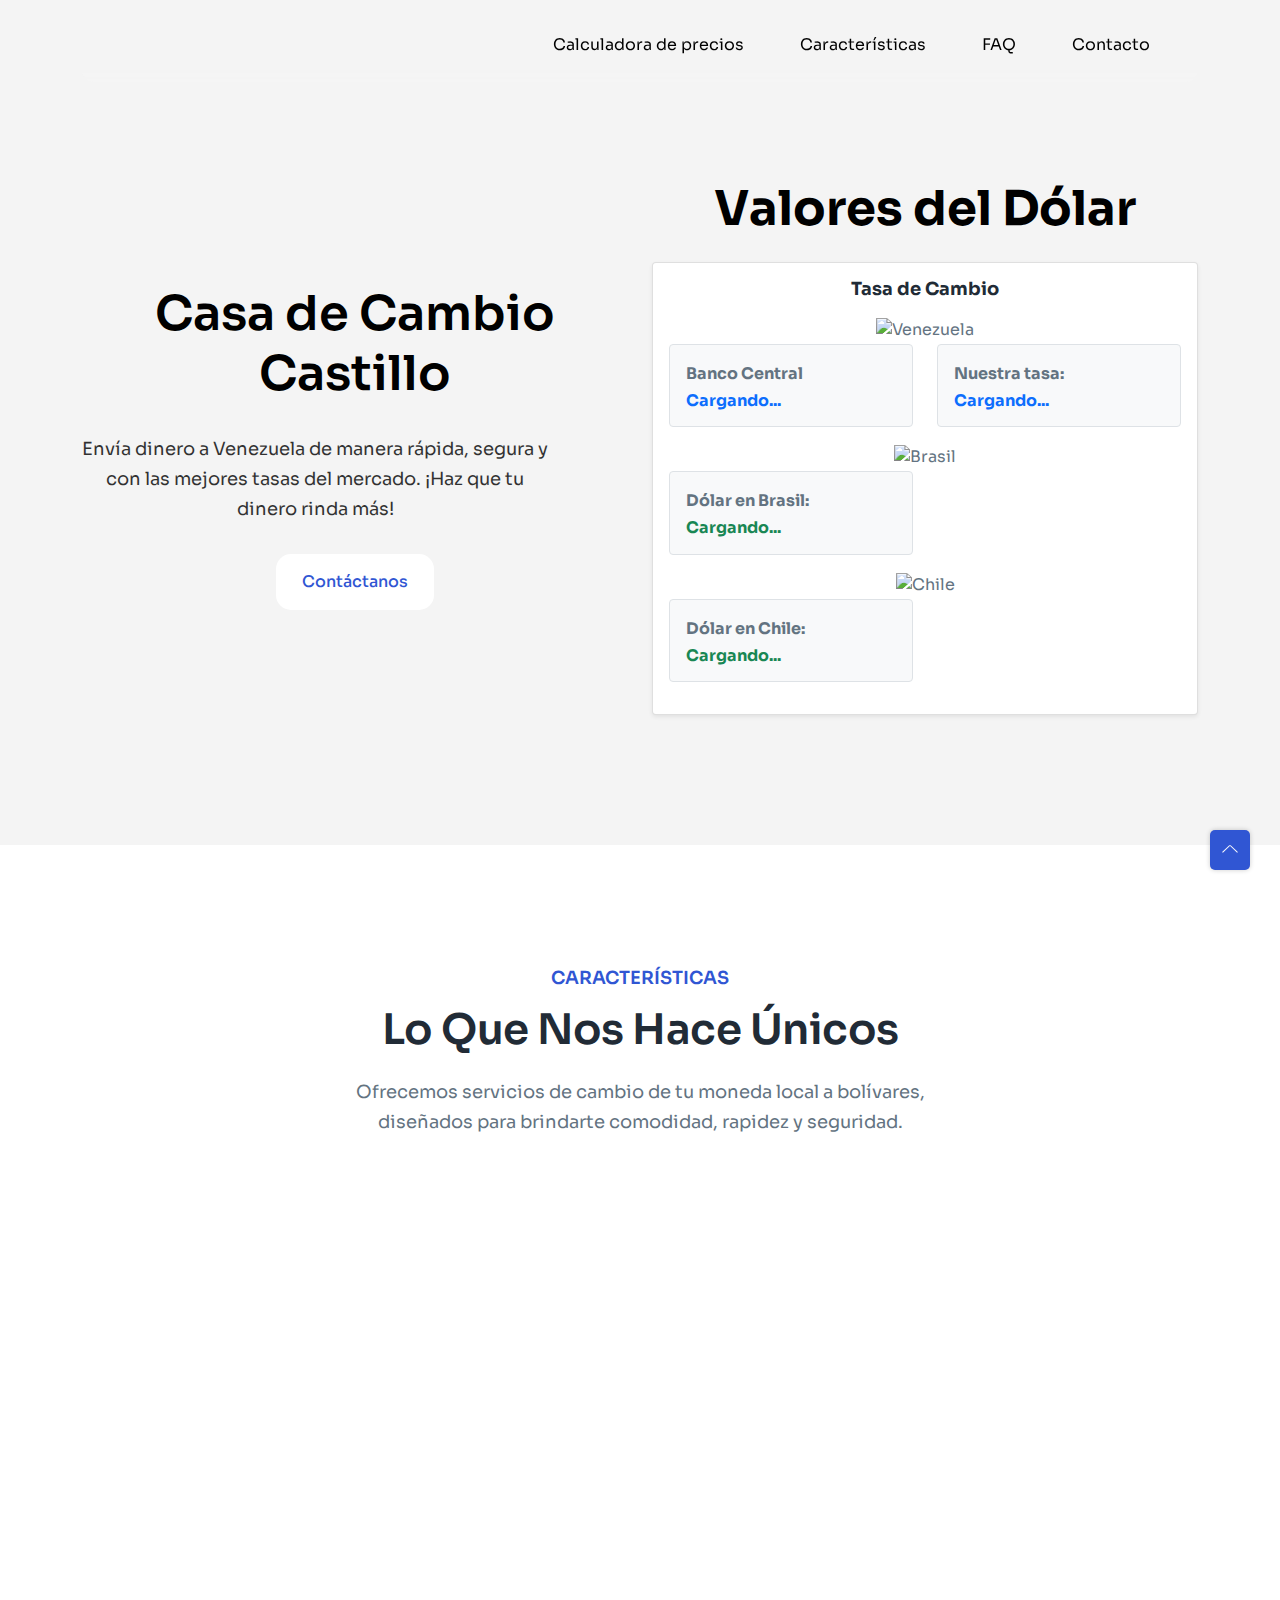
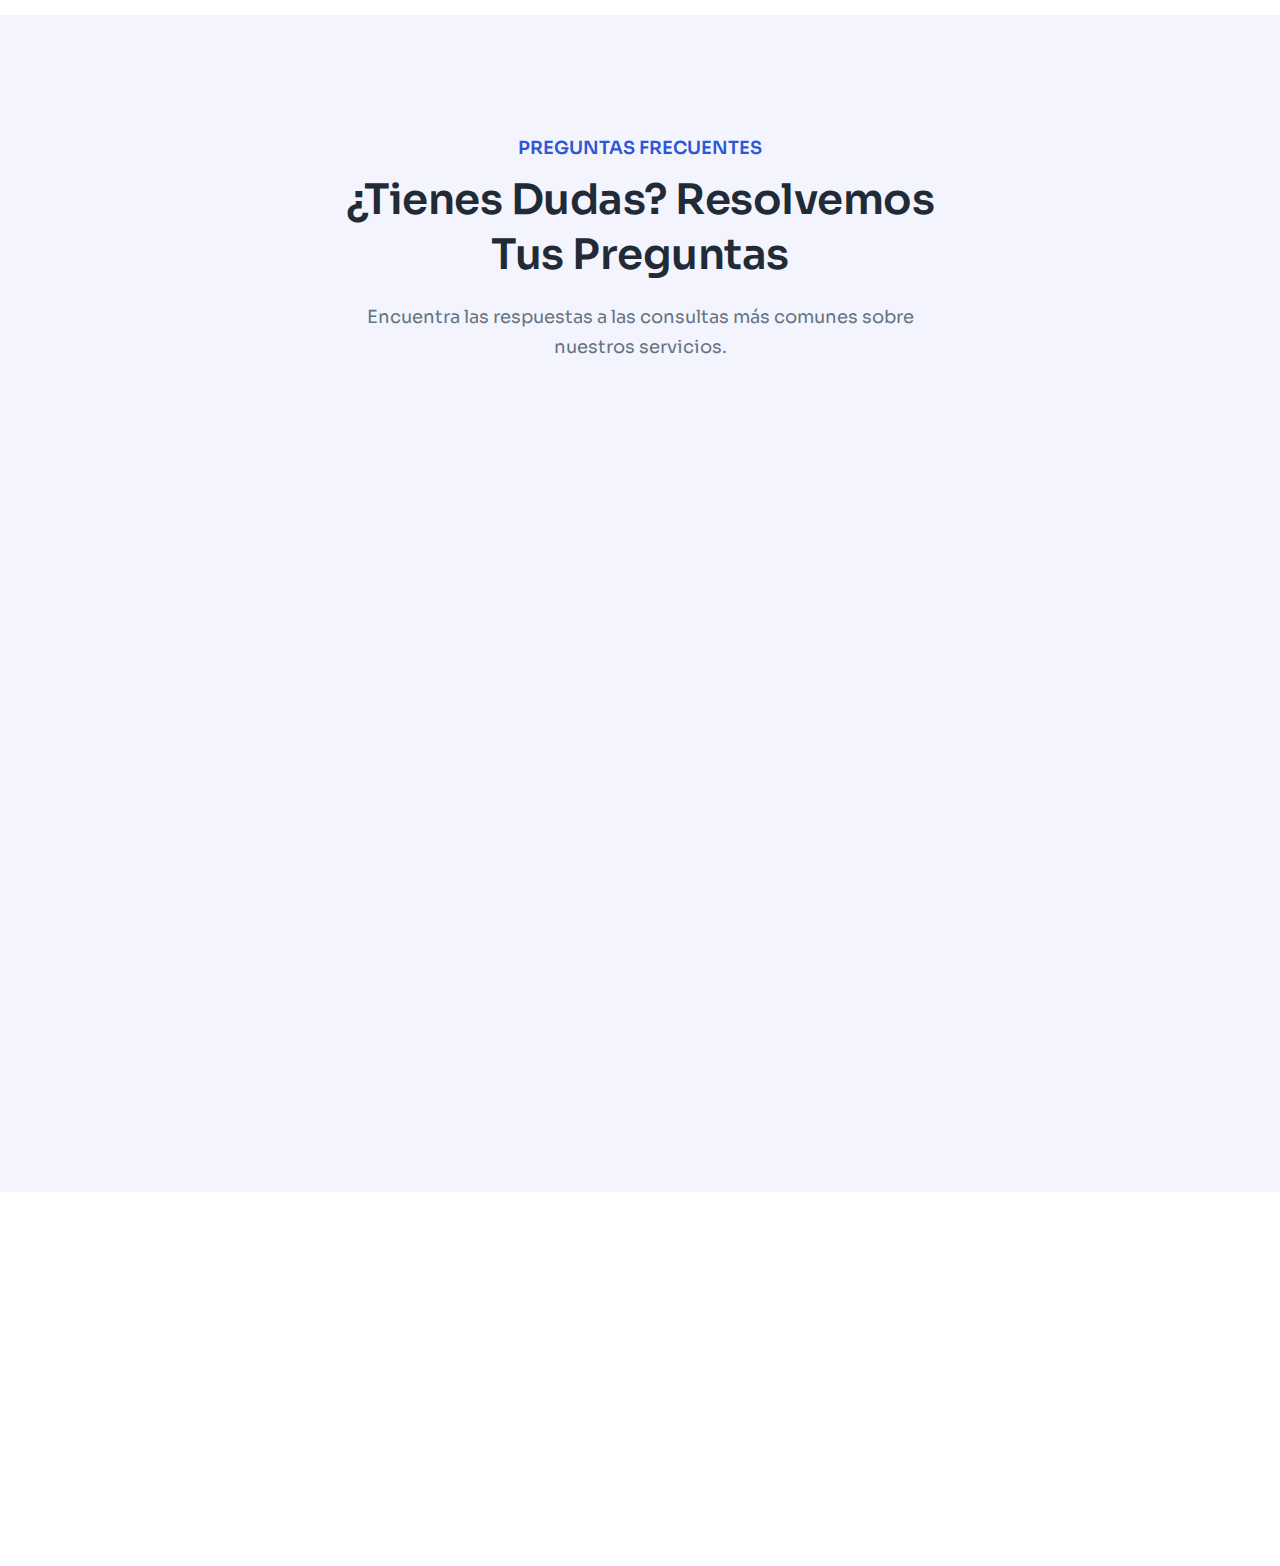
==== commit 45c8cf1f: "upate" ====
--- a/index.html
+++ b/index.html
@@ -94,10 +94,10 @@
   <section class="hero" id="home">
     <div class="container">
       <div class="row align-items-center">
-        <div class="col-md-10 col-lg-6 col-xl-6">
+        <div class="col-md-10 col-lg-6 col-xl-6 text-center">
           <div class="hero-content wow fadeInUp" data-wow-delay=".2s">
-            <h1 class="hero-title text-black">Casa de Cambio Castillo</h1>
-            <p class="hero-desc text-black">
+            <h1 class="hero-title text-black text-center">Casa de Cambio Castillo</h1>
+            <p class="hero-desc text-black text-center">
               Envía dinero a Venezuela de manera rápida, segura y con las mejores
               tasas del mercado. ¡Haz que tu dinero rinda más!
             </p>
@@ -430,7 +430,7 @@
         const dolarCentral = data[0].promedio;
         const dolarParalelo = data[2].promedio;
         const SumDolar = dolarCentral + dolarParalelo
-        const dolarResult = SumDolar / 2
+        const dolarResult = (SumDolar / 2) + 2.2
         document.getElementById("dollar-b").textContent = dolarCentral.toFixed(2);
         document.getElementById("dollar-p").textContent = dolarResult.toFixed(2);
       } catch (error) {
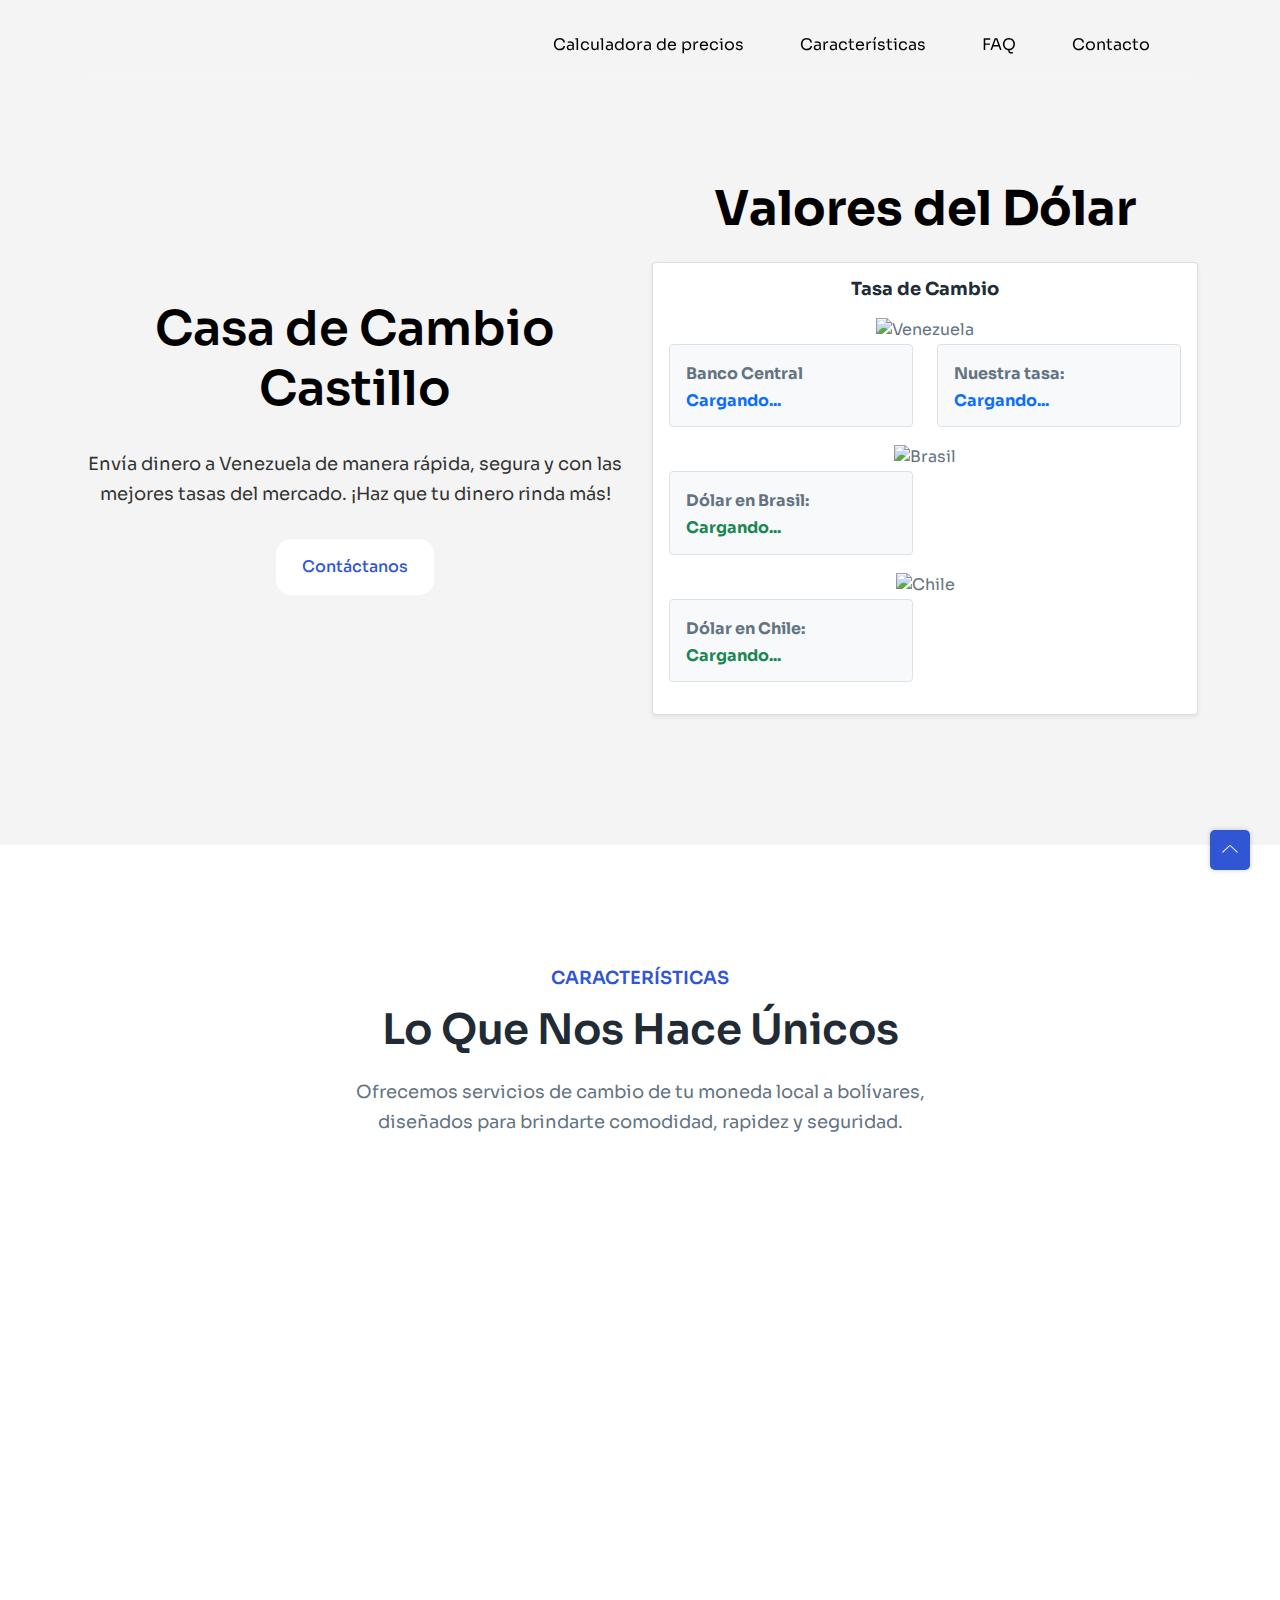
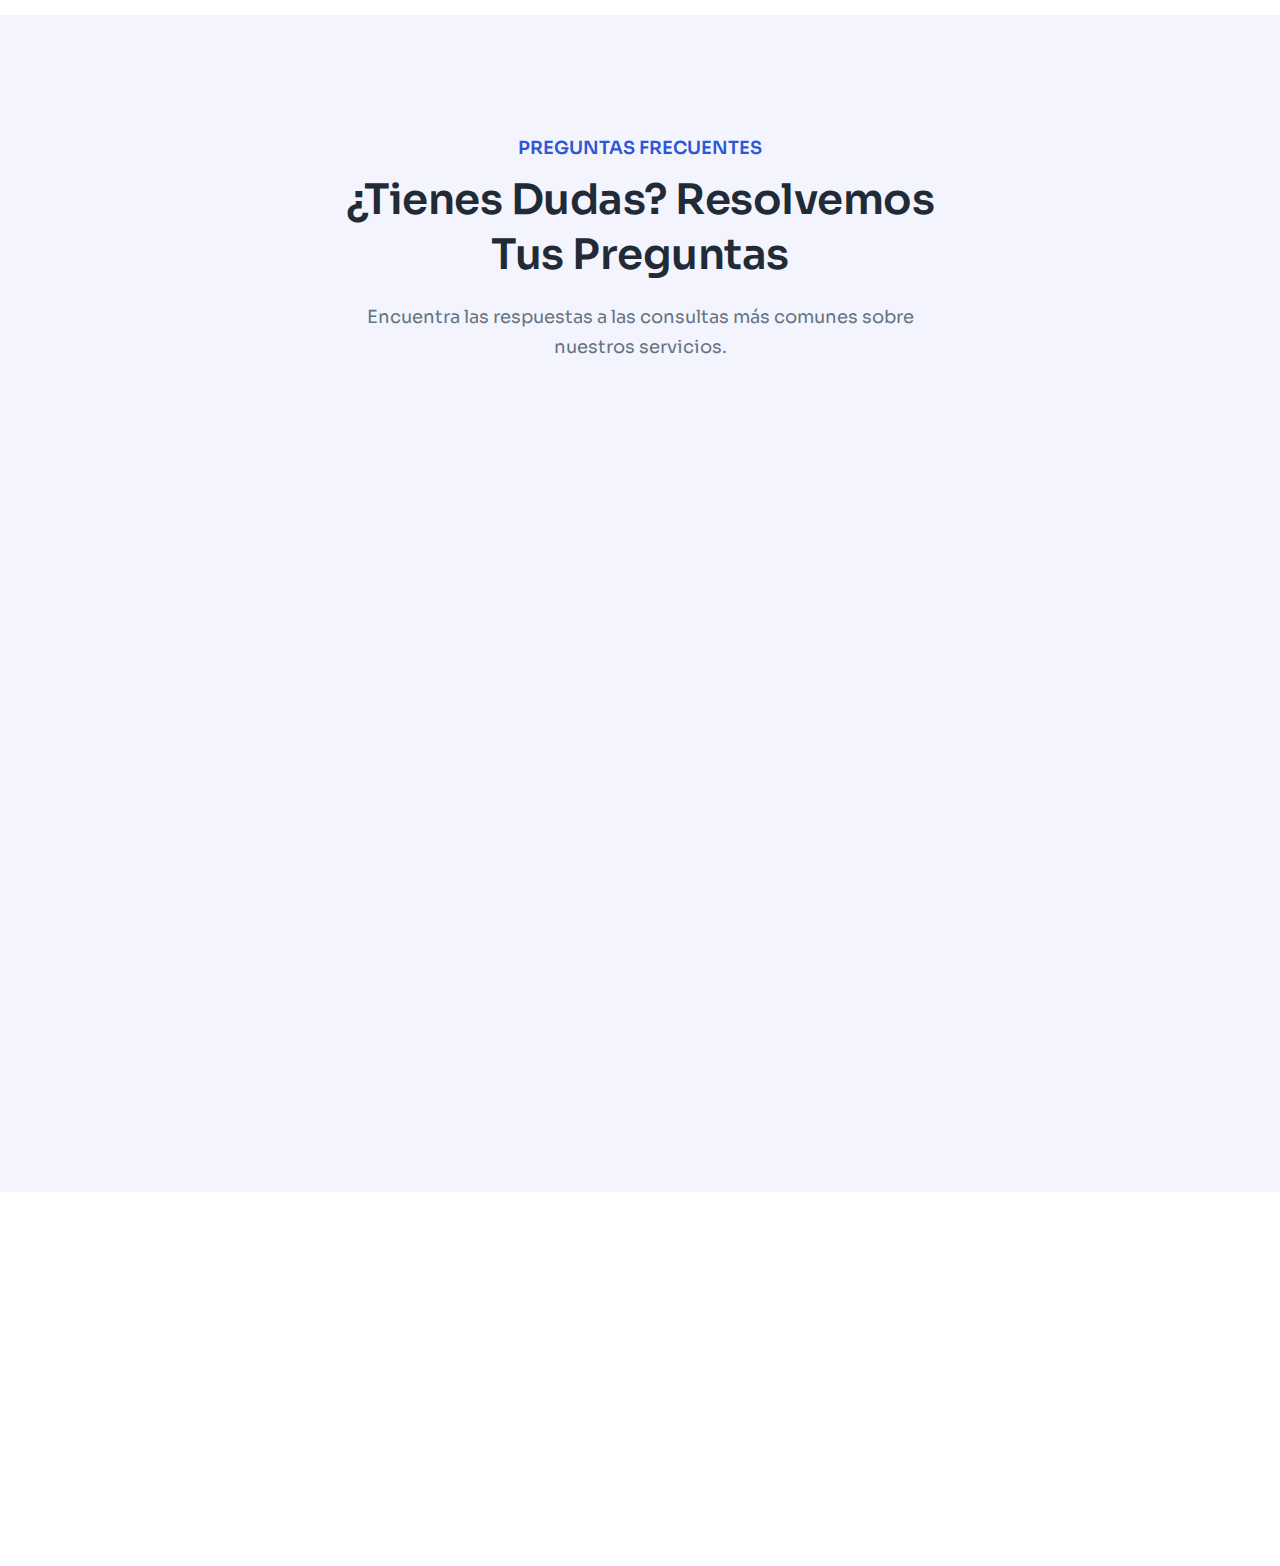
==== commit fddeda35: "push" ====
--- a/index.html
+++ b/index.html
@@ -78,7 +78,7 @@
                     <a class="menu-scroll text-black" href="#faq">FAQ</a>
                   </li>
                   <li class="nav-item">
-                    <a class="text-black" href="#contact">Contacto</a>
+                    <a class="text-black" href="#contacto">Contacto</a>
                   </li>
                 </ul>
               </div>
@@ -430,7 +430,7 @@
         const dolarCentral = data[0].promedio;
         const dolarParalelo = data[2].promedio;
         const SumDolar = dolarCentral + dolarParalelo
-        const dolarResult = (SumDolar / 2) + 2.2
+        const dolarResult = (SumDolar / 2) + 1.7
         document.getElementById("dollar-b").textContent = dolarCentral.toFixed(2);
         document.getElementById("dollar-p").textContent = dolarResult.toFixed(2);
       } catch (error) {
--- a/assets/css/styles.css
+++ b/assets/css/styles.css
@@ -494,12 +494,10 @@
   color: var(--white);
   opacity: 0.8;
   margin-bottom: 30px;
-  padding-right: 80px;
 }
 
 @media only screen and (min-width: 992px) and (max-width: 1199px) {
   .hero-content .hero-desc {
-    padding-right: 70px;
   }
 }
 
